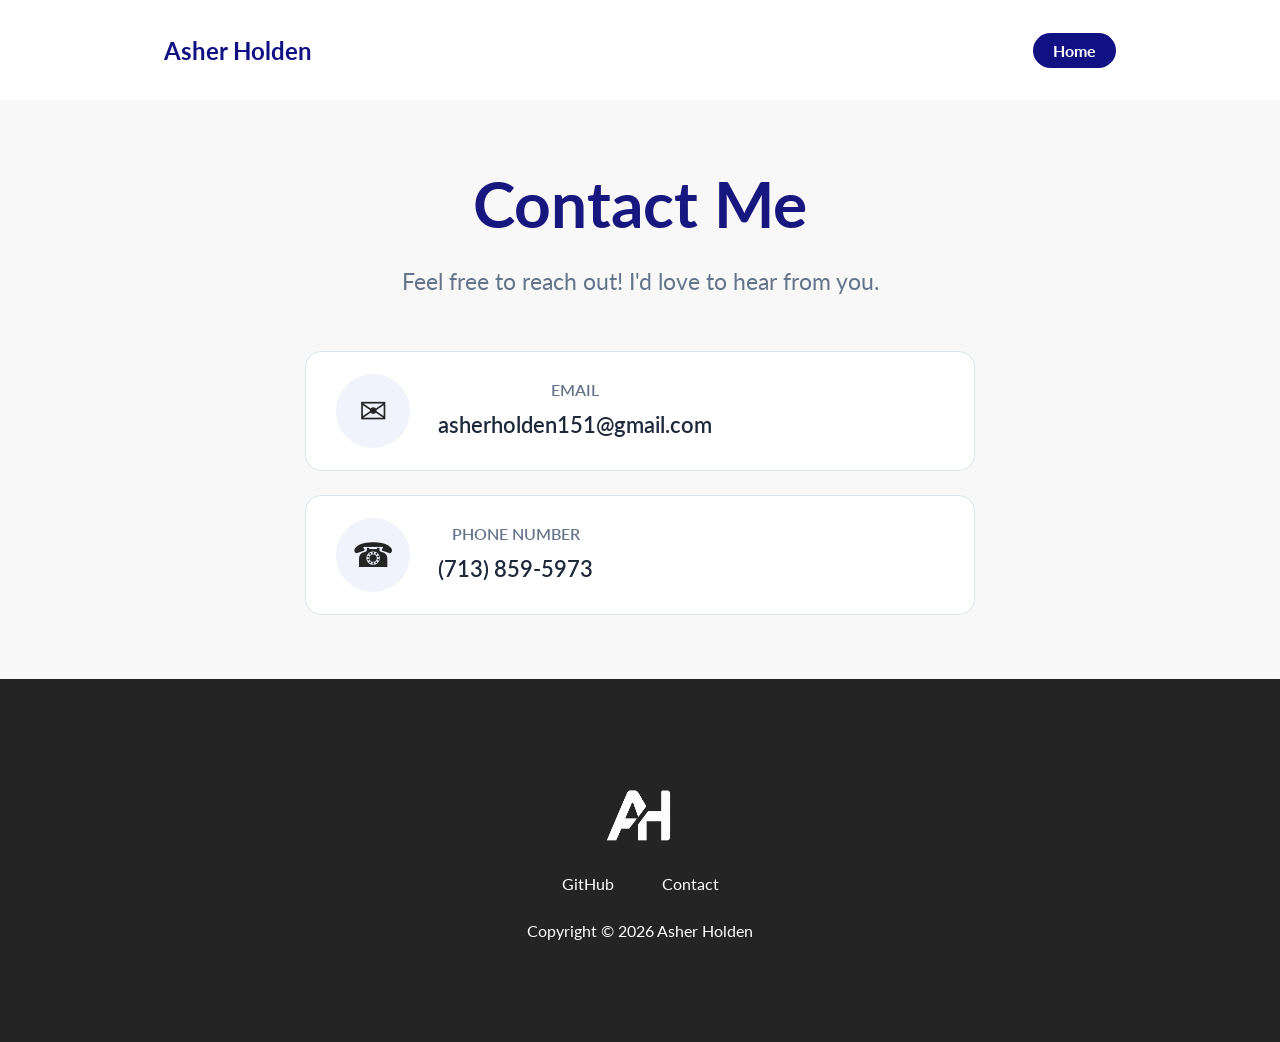
==== contact.html @ 6d122a2f "first commit" ====
<!DOCTYPE html>
<html lang="en">
<head>
    <meta charset="UTF-8">
    <meta name="viewport" content="width=device-width, initial-scale=1.0">
    <title>Contact</title>

    <link rel="stylesheet" href="./styles.css">

</head>

<body>
  <nav>
        <div class="personal__logo">Asher Holden</div>
          <li class="nav__link">
            <a href="index.html" class="
              nav__link--anchor
              nav__link--anchor-primary
            ">Home</a>
          </li>
        </ul>
  </nav>

    
<section class="contact">
        <div class="contact__container">
            <div class="contact__heading">
                <h1>Contact Me</h1>
                <p>Feel free to reach out! I'd love to hear from you.</p>
            </div>
            <div class="contact__cards">
                <div class="contact__card">
                    <div class="contact__icon">
                        <span>✉</span>
                    </div>
                    <div class="contact__details">
                        <h2>Email</h2>
                        <p>asherholden151@gmail.com</p>
                    </div>
                </div>
                <div class="contact__card">
                    <div class="contact__icon">
                        <span>☎</span>
                    </div>
                    <div class="contact__details">
                        <h2>Phone Number</h2>
                        <p>(713) 859-5973</p>
                    </div>
                </div>
            </div>
        </div>
</section>



      <footer>
      <div class="row footer__row">
        <a href="#" class="footer__anchor">
          <figure class="footer__logo">
            <img src="./assets/logo.png" class="footer__logo--img" alt="">
          </figure>
          <span class="footer__logo--popper">
            Top
            <i class="fas fa-arrow-up"></i>
          </span>
        </a>
        <div class="footer__social--list">
          <a href="https://github.com/asherholden" target="_blank" class="
            footer__social--link
            link__hover-effect
            link__hover-effect--white
          " target="_blank">GitHub</a>
          <a href="contact.html" target="_blank" class="
            footer__social--link
            link__hover-effect
            link__hover-effect--white
          " target="_blank">Contact</a>
        </div>
        <div class="footer__copyright">Copyright © 2026 Asher Holden</div>
      </div>
    </footer>
  </body>
</html>
---- styles.css ----
@import url('https://fonts.googleapis.com/css2?family=Lato:wght@400;700&display=swap');
* {
  font-family: 'Lato', sans-serif;
  padding: 0;
  margin: 0;
  box-sizing: border-box;
}

html {
  scroll-behavior: smooth;
}

h1, h2, h3, h4, h5, h6, span {
  color: #242424;
  text-align: center;
  line-height: 1.25;
}

h1 {
  font-size: 36px;
}

p {
  line-height: 1.5;
  font-size: 16px;
}

a {
  text-decoration: none;
  position: relative;
  transition: opacity 300ms ease;
}

i:hover {
  opacity: 0.7;
}

.link__hover-effect:after {
  content: "";
  position: absolute;
  height: 3px;
  width: 0;
  bottom: -3px;
  right: 0;
  transition: all 300ms ease;
}

.link__hover-effect--white:after {
  background-color: #fff;
}
.link__hover-effect--black:after {
  background-color: #000;
}

.link__hover-effect:hover:after {
  width: 100%;
  left: 0;
}

li {
  list-style-type: none;
}

.flex {
  display: flex;
}

.flex-1 {
  flex: 1;
}

.container {
  padding: 50px 0;
}
.row {
  width: 100%;
  max-width: 800px;
  margin: 0 auto;
  padding: 0 12px;
}

.text--purple {
  color: #111184;
}

section:nth-child(even) {
  background-color: #f8f8f8;
}

.section__title {
  margin-bottom: 20px;
}

/* NAVIGATION BAR */

nav {
  height: 100px;
  width: 100%;
  max-width: 1000px;
  margin: 0 auto;
  display: flex;
  justify-content: space-between;
  align-items: center;
  padding: 0 12px;
}

.nav__link--list {
  display: flex;
}

.nav__link--anchor {
  margin: 0 12px;
  color: #242424;
  font-weight: 700;
}

.nav__link--anchor-primary {
  background-color: #111184;
  padding: 8px 20px;
  border-radius: 50px;
  color: white;
  transition: all 300ms ease;
}

.nav__link--anchor-primary:hover {
  background-color: #111184;
}

.personal__logo {
  font-size: 24px;
  color: #111184;
  margin: 0 12px;
  font-weight: bold
}

/* ABOUT ME */

#about-me {
  min-height: 100vh;
  display: flex;
  flex-direction: column;
}

.about-me__info {
  display: flex;
  flex-direction: column;
}

.about-me__info--container {
  display: flex;
  flex-direction: column;
  align-items: center;
  max-width: 600px;
  margin: 0 auto;
  text-align: center;
}

.about-me__picture--mask {
  width: 100px;
  height: 100px;
  border-radius: 50%;
  overflow: hidden;
  box-shadow: 0 8px 16px rgba(0, 0, 0, 0.16);
  margin-bottom: 28px;
  animation: animate-profile-picture 800ms 200ms backwards;
}

@keyframes animate-profile-picture {
  0% {
    transform: scale(0);
  }
  80% {
    transform: scale(1.1);
  }
  100% {
    transform: scale(1);
  }
}

.about-me__picture {
  width: 100%;

  /* Improving my own picture */
  transform: scale(1.3);
  padding-top: 8px;
}

.about-me__info--title {
  margin-bottom: 16px;
  animation: fade-up 650ms 400ms backwards;
}
.about-me__info--para {
  font-size: 20px;
  margin-bottom: 28px;
  animation: fade-up 650ms 600ms backwards;
}

.about-me__link {
  font-size: 20px;
  color: #242424;
  padding: 0 16px;
}

.about-me__links {
  animation: fade-up 650ms 800ms backwards;
}

@keyframes fade-up {
  0% {
    opacity: 0;
    transform: translateY(40px);
  }
  100% {
    opacity: 1;
    transform: translateY(0);
  }
}

.about-me__img--container {
  flex: 1;
  display: flex;
  align-items: center;
}
.about-me__img {
  width: 100%;
  animation: fade-in 1200ms 800ms backwards;
}

@keyframes fade-in {
  0% {
    opacity: 0;
  }
  100% {
    opacity: 1;
  }
}

.wave {
  display: inline-block;
  animation: animate-wave 500ms infinite ease-in-out;
}

@keyframes animate-wave {
  0% {
    transform: rotate(0);
  }
  50% {
    transform: rotate(30deg);
  }
  100% {
    transform: rotate(0);
  }
}

/* TECH - STACK */

.language__img {
  width: 100%;
  max-width: 100px;
  transition: all 300ms;
}
.language:hover .language__img {
  filter: brightness(80%);
  opacity: 0.86;
  transform: scale(0.9);
}

.language {
  width: 25%;
  display: flex;
  justify-content: center;
  position: relative;
}
.language__img--wrapper {
  display: flex;
  justify-content: center;
  align-items: center;
  padding: 25px 16px;
}

.language__list {
  display: flex;
  justify-content: center;
  width: 100%;
  flex-wrap: wrap;
}

.language__name {
  position: absolute;
  bottom: 0;
  transform: scale(0);
  transition: all 300ms;
  font-size: 20px;
  opacity: 0;
}
.language:hover .language__name {
  transform: scale(1);
  opacity: 1;
}

/* PROJECTS */

.project {
  margin-bottom: 135px;
}

.project:last-child {
  margin-bottom: 40px;
}

.project__img {
  width: 100%;
  transition: all 500ms ease;
}

.project__wrapper {
  display: flex;
  box-shadow: 0 20px 80px rgba(0, 0, 0, 0.45);
  border-radius: 20px;
  overflow: hidden;
  position: relative;
}
.project__wrapper:before {
  content: "";
  position: absolute;
  top: 0;
  left: 0;
  height: 100%;
  width: 100%;
  background-color: #1c1d25;
  opacity: 0;
  transition: all 450ms ease;
  z-index: 2;
  transform: translateY(100%);
}
.project:hover .project__wrapper:before {
  transform: translateY(0);
  opacity: 0.7;
}
.project:hover .project__img {
  transform: scale(1.07);
  filter: blur(5px);
}

.project:hover .project__description {
  opacity: 1;
  transform: translateY(-50%);
}

.project__list {
  padding-top: 40px;
}

.project__description {
  position: absolute;
  top: 50%;
  left: 90px;
  transform: translateY(100%);
  max-width: 550px;
  z-index: 3;
  opacity: 0;
  transition: transform 450ms, opacity 300ms;
}

.project__description--title {
  font-size: 40px;
}

.project__description--para {
  margin: 16px 0;
}

.project__description--link {
  font-size: 20px;
  margin-right: 16px;
}

.project__description--title,
.project__description--sub-title,
.project__description--para,
.project__description--link {
  text-align: left;
  color: #fff;
}

/* FOOTER */

footer {
  background-color: #242424;
}

.footer__social--list {
  width: 100%;
  max-width: 500px;
  display: flex;
  justify-content: center;
  margin-bottom: 28px;
}

.footer__social--link {
  margin: 0 24px;
  
}

.footer__row {
  display: flex;
  flex-direction: column;
  align-items: center;
  justify-content: center;
  padding: 8% 0;
}

.footer__logo--img {
  width: 70px;
  height: 70px;
}

.footer__social--link,
.footer__copyright,
.footer__logo--popper {
  color: #fff;
}

.footer__logo--popper {
  position: absolute;
  right: 0;
  top: 30px;
  font-weight: 700;
  opacity: 0;
  transition: all 300ms ease;
}

.footer__anchor {
  margin-bottom: 20px;
  position: relative;
}

.footer__anchor:hover .footer__logo--popper {
  transform: translateX(60px);
  opacity: 1;
}



/* Contact Section */
.contact {
    background-color: #f8f9fc;
    padding: 64px 24px;
}

.contact__container {
    max-width: 1000px;
    margin: 0 auto;
}

/* Heading */
.contact__heading {
    text-align: center;
    margin-bottom: 52px;
}

.contact__heading h1 {
    color: #17177f;
    font-size: 64px;
    font-weight: 700;
    margin-bottom: 20px;
}

.contact__heading p {
    color: #64748b;
    font-size: 23px;
    margin: 0;
}

/* Cards Container */
.contact__cards {
    max-width: 670px;
    margin: 0 auto;
    display: flex;
    flex-direction: column;
    gap: 24px;
}

/* Individual Cards */
.contact__card {
    display: flex;
    align-items: center;
    gap: 28px;
    padding: 22px 30px;
    min-height: 120px;
    background-color: #ffffff;
    border: 1px solid #dce3f1;
    border-radius: 16px;
    box-sizing: border-box;
    transition: box-shadow 0.2s ease,
                transform 0.2s ease;
}

.contact__card:hover {
    transform: translateY(-3px);
    box-shadow: 0 8px 24px rgba(23, 23, 127, 0.08);
}

/* Icon Circle */
.contact__icon {
    display: flex;
    align-items: center;
    justify-content: center;
    flex-shrink: 0;
    width: 74px;
    height: 74px;
    background-color: #f0f2fc;
    border-radius: 50%;
    color: #17177f;
}

.contact__icon span {
    font-size: 34px;
}

/* Card Text */
.contact__details h2 {
    color: #64748b;
    font-size: 16px;
    font-weight: 600;
    text-transform: uppercase;
    margin: 0 0 8px;
}

.contact__details p {
    color: #1e293b;
    font-size: 22px;
    font-weight: 600;
    margin: 0;
    overflow-wrap: anywhere;
}

/* Mobile */
@media (max-width: 600px) {
    .contact {
        padding: 48px 18px;
    }

    .contact__heading {
        margin-bottom: 36px;
    }

    .contact__heading h1 {
        font-size: 40px;
    }

    .contact__heading p {
        font-size: 17px;
        line-height: 1.6;
    }

    .contact__card {
        gap: 18px;
        padding: 20px 16px;
        min-height: 100px;
    }

    .contact__icon {
        width: 56px;
        height: 56px;
    }

    .contact__icon span {
        font-size: 27px;
    }

    .contact__details h2 {
        font-size: 13px;
    }

    .contact__details p {
        font-size: 16px;
    }
}

/* Small phones, tablets, large smartphones */
@media (max-width: 768px) {
  nav {
    height: 68px;
  }

  h1 {
    font-size: 28px;
  }

  .about-me__info--para {
    font-size: 18px;
  }

  .language {
    width: calc(100% / 3);
  }

  .project__description--para {
    font-size: 14px;
  }

  .project__description {
    left: 30px;
    padding-right: 30px;
  }
}

/* SMALL PHONES */
@media (max-width: 480px) {
  .nav__link:not(:last-child) {
    display: none;
  }

  .project__wrapper {
    border-radius: 0;
  }

  .project__description {
    padding: 0;
    left: 0;
    width: 100%;
  }

  .project__description--para {
    display: none;
  }

  .project__description--links {
    display: flex;
    justify-content: center;
  }

  .project__description--title {
    font-size: 32px;
    line-height: 1;
    text-align: center;
  }

  .project__description--sub-title {
    text-align: center;
    margin: 12px 0;
  }
}
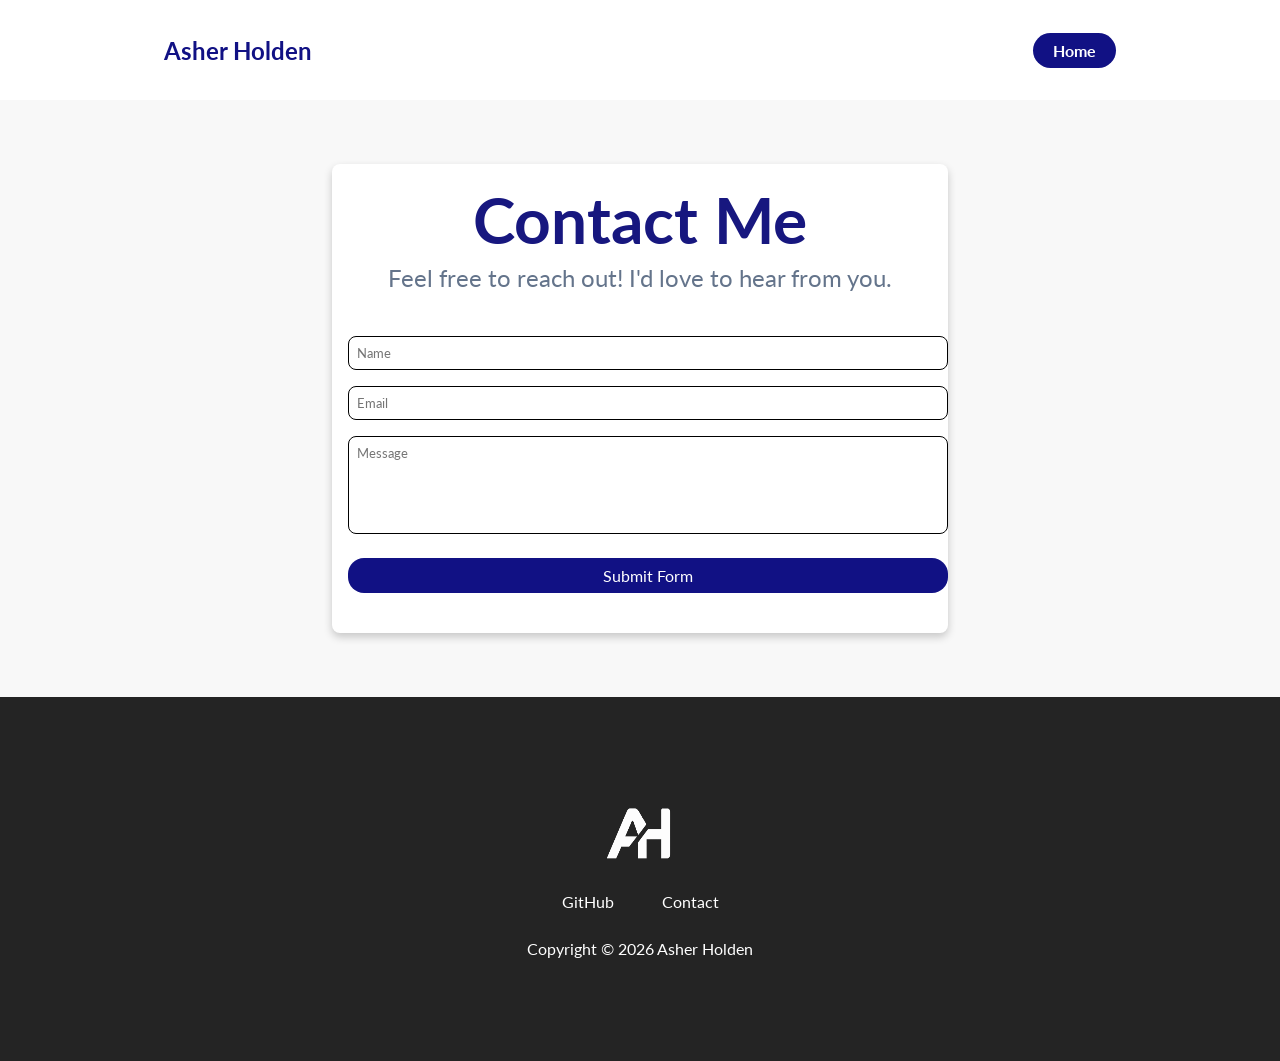
==== commit 7b041c2c: "Contact form" ====
--- a/contact.html
+++ b/contact.html
@@ -6,6 +6,8 @@
     <title>Contact</title>
 
     <link rel="stylesheet" href="./styles.css">
+
+    <script src="app.js"></script>
 
 </head>
 
@@ -23,29 +25,28 @@
 
     
 <section class="contact">
-        <div class="contact__container">
-            <div class="contact__heading">
-                <h1>Contact Me</h1>
-                <p>Feel free to reach out! I'd love to hear from you.</p>
-            </div>
-            <div class="contact__cards">
-                <div class="contact__card">
-                    <div class="contact__icon">
-                        <span>✉</span>
-                    </div>
-                    <div class="contact__details">
-                        <h2>Email</h2>
-                        <p>asherholden151@gmail.com</p>
-                    </div>
+            <div class="form__container">
+              <div class="contact__card">
+                <div class="contact__container">
+                  <div class="contact__heading">
+                  <h1>Contact Me</h1>
+                  <p>Feel free to reach out! I'd love to hear from you.</p>
                 </div>
-                <div class="contact__card">
-                    <div class="contact__icon">
-                        <span>☎</span>
-                    </div>
-                    <div class="contact__details">
-                        <h2>Phone Number</h2>
-                        <p>(713) 859-5973</p>
-                    </div>
+                    <form 
+                    action="https://api.web3forms.com/submit" 
+                    method="POST"
+                    class="contact__form"
+                    >
+                      <input contact__box type="hidden" name="access_key" value="f17040d6-cacc-4411-b4cc-8acf9b6c6187">
+                  
+                      <input  class="contact__box" type="text" name="name" required placeholder="Name">
+                     
+                      <input class="contact__box" type="email" name="email" required placeholder="Email">
+                  
+                      <textarea class=" contact__box contact__box--textarea" name="message" required placeholder="Message" rows="5" cols="50" ></textarea>
+                      <button class="contact__btn" type="submit">Submit Form</button>
+                    </form>
+                  </div>
                 </div>
             </div>
         </div>
--- a/styles.css
+++ b/styles.css
@@ -456,49 +456,65 @@
 /* Heading */
 .contact__heading {
     text-align: center;
-    margin-bottom: 52px;
 }
 
 .contact__heading h1 {
     color: #17177f;
     font-size: 64px;
     font-weight: 700;
-    margin-bottom: 20px;
 }
 
 .contact__heading p {
     color: #64748b;
-    font-size: 23px;
-    margin: 0;
-}
-
-/* Cards Container */
-.contact__cards {
-    max-width: 670px;
-    margin: 0 auto;
-    display: flex;
-    flex-direction: column;
-    gap: 24px;
-}
-
-/* Individual Cards */
+    font-size: 24px;
+}
+
+/* Contact Form */
+
+
+.form__container {
+  width: 100%;
+  display: flex;
+  justify-content: center;
+}
+
 .contact__card {
-    display: flex;
-    align-items: center;
-    gap: 28px;
-    padding: 22px 30px;
-    min-height: 120px;
-    background-color: #ffffff;
-    border: 1px solid #dce3f1;
-    border-radius: 16px;
-    box-sizing: border-box;
-    transition: box-shadow 0.2s ease,
-                transform 0.2s ease;
-}
-
-.contact__card:hover {
-    transform: translateY(-3px);
-    box-shadow: 0 8px 24px rgba(23, 23, 127, 0.08);
+  width: 50%;
+  background-color: white;
+  padding: 16px;
+  border-radius: 8px;
+  box-shadow: 0 4px 8px rgba(0, 0, 0, 0.2);
+}
+
+.contact__form {
+  display: flex;
+  flex-direction: column;
+  margin: 24px auto;
+  width: 600px;
+}
+
+.contact__box {
+  padding: 8px;
+  border: 1px solid black;
+  border-radius: 8px;
+  margin-top: 16px;
+}
+
+.contact__box--textarea {
+ width: 100%;
+ box-sizing: border-box;
+ resize: none;
+}
+
+.contact__btn {
+  border: none;
+  padding: 8px 0;
+  border-radius: 16px;
+  cursor: pointer;
+  color: white;
+  background-color: #111184;
+  margin-top: 24px;
+  font-size: 16px;
 }
 
 /* Icon Circle */
@@ -536,7 +552,7 @@
 }
 
 /* Mobile */
-@media (max-width: 600px) {
+@media (max-width: 728px) {
     .contact {
         padding: 48px 18px;
     }
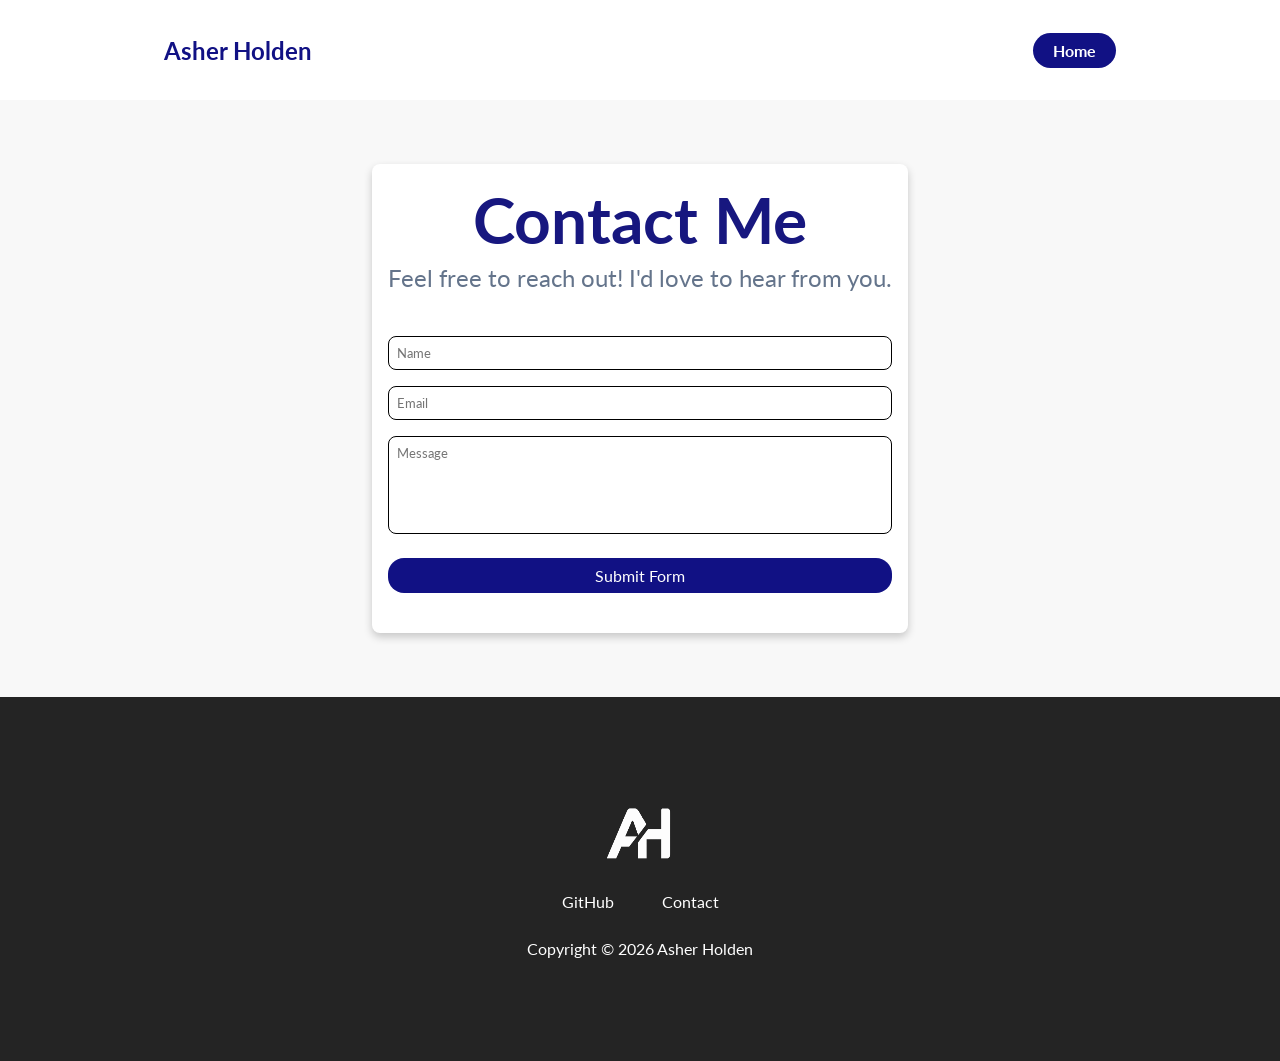
==== commit fd8f4581: "fixed: contact form" ====
--- a/contact.html
+++ b/contact.html
@@ -24,14 +24,14 @@
   </nav>
 
     
-<section class="contact">
-            <div class="form__container">
-              <div class="contact__card">
-                <div class="contact__container">
-                  <div class="contact__heading">
-                  <h1>Contact Me</h1>
-                  <p>Feel free to reach out! I'd love to hear from you.</p>
-                </div>
+  <section class="contact">
+          <div class="form__container">
+            <div class="contact__card">
+              <div class="contact__container">
+                    <div class="contact__heading">
+                      <h1>Contact Me</h1>
+                      <p>Feel free to reach out! I'd love to hear from you.</p>
+                    </div>
                     <form 
                     action="https://api.web3forms.com/submit" 
                     method="POST"
@@ -46,11 +46,10 @@
                       <textarea class=" contact__box contact__box--textarea" name="message" required placeholder="Message" rows="5" cols="50" ></textarea>
                       <button class="contact__btn" type="submit">Submit Form</button>
                     </form>
-                  </div>
-                </div>
+              </div>
             </div>
         </div>
-</section>
+  </section>
 
 
 
--- a/styles.css
+++ b/styles.css
@@ -444,13 +444,7 @@
 
 /* Contact Section */
 .contact {
-    background-color: #f8f9fc;
-    padding: 64px 24px;
-}
-
-.contact__container {
-    max-width: 1000px;
-    margin: 0 auto;
+ background-color: #f8f9fc;
 }
 
 /* Heading */
@@ -474,12 +468,12 @@
 
 .form__container {
   width: 100%;
+  padding: 64px 0;
   display: flex;
   justify-content: center;
 }
 
 .contact__card {
-  width: 50%;
   background-color: white;
   padding: 16px;
   border-radius: 8px;
@@ -490,7 +484,6 @@
   display: flex;
   flex-direction: column;
   margin: 24px auto;
-  width: 600px;
 }
 
 .contact__box {
